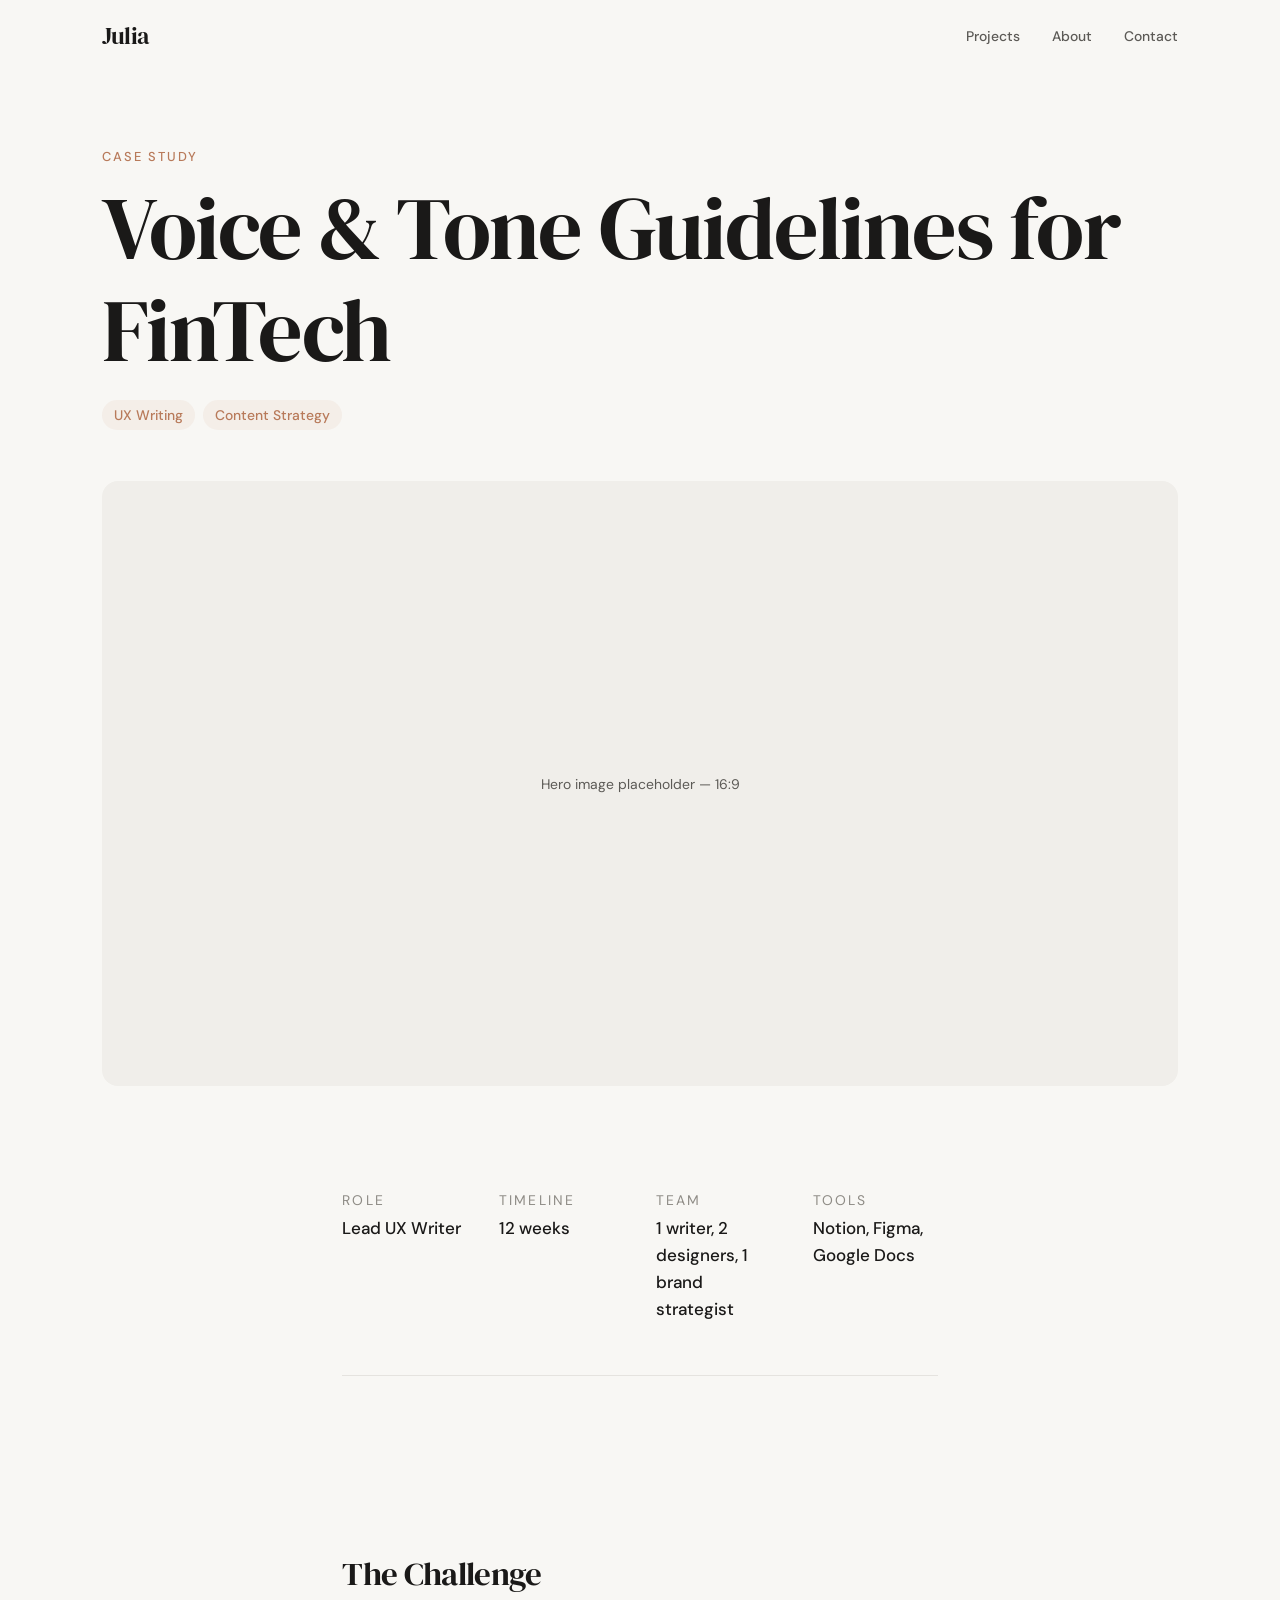
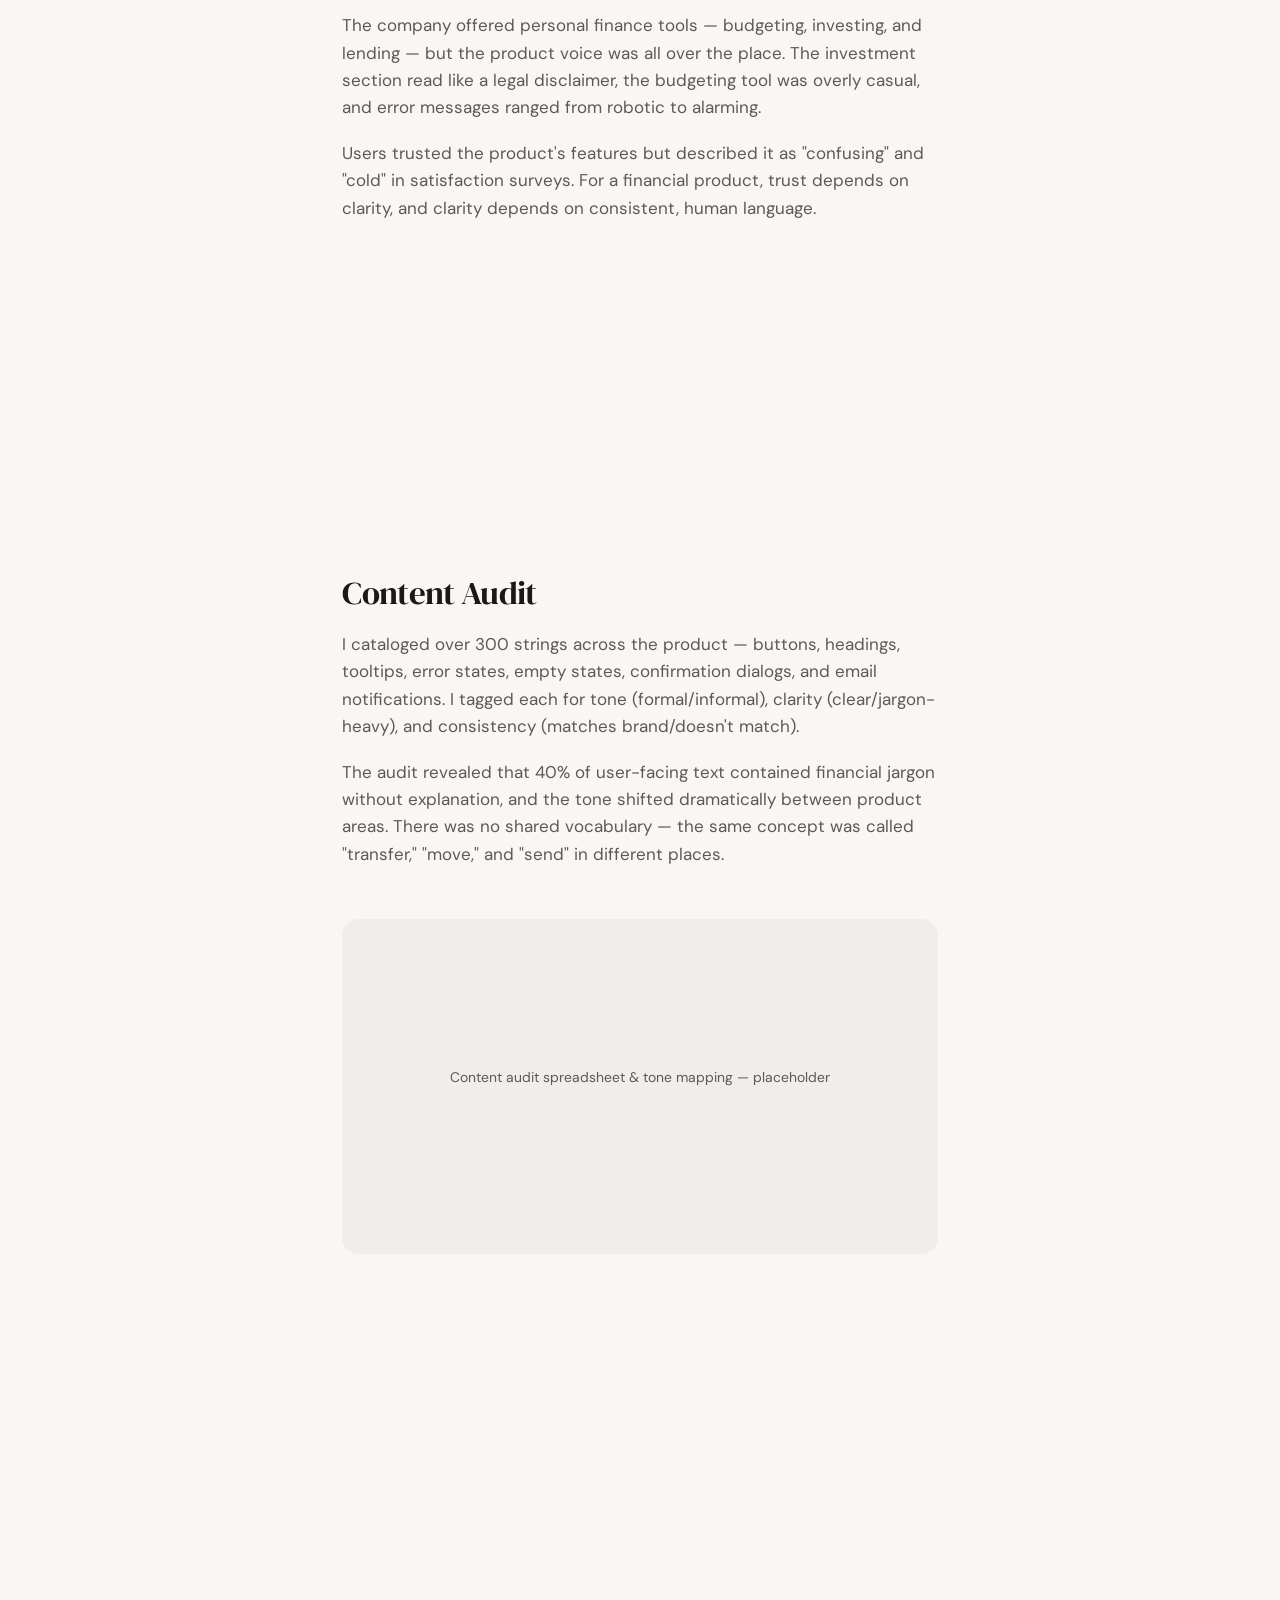
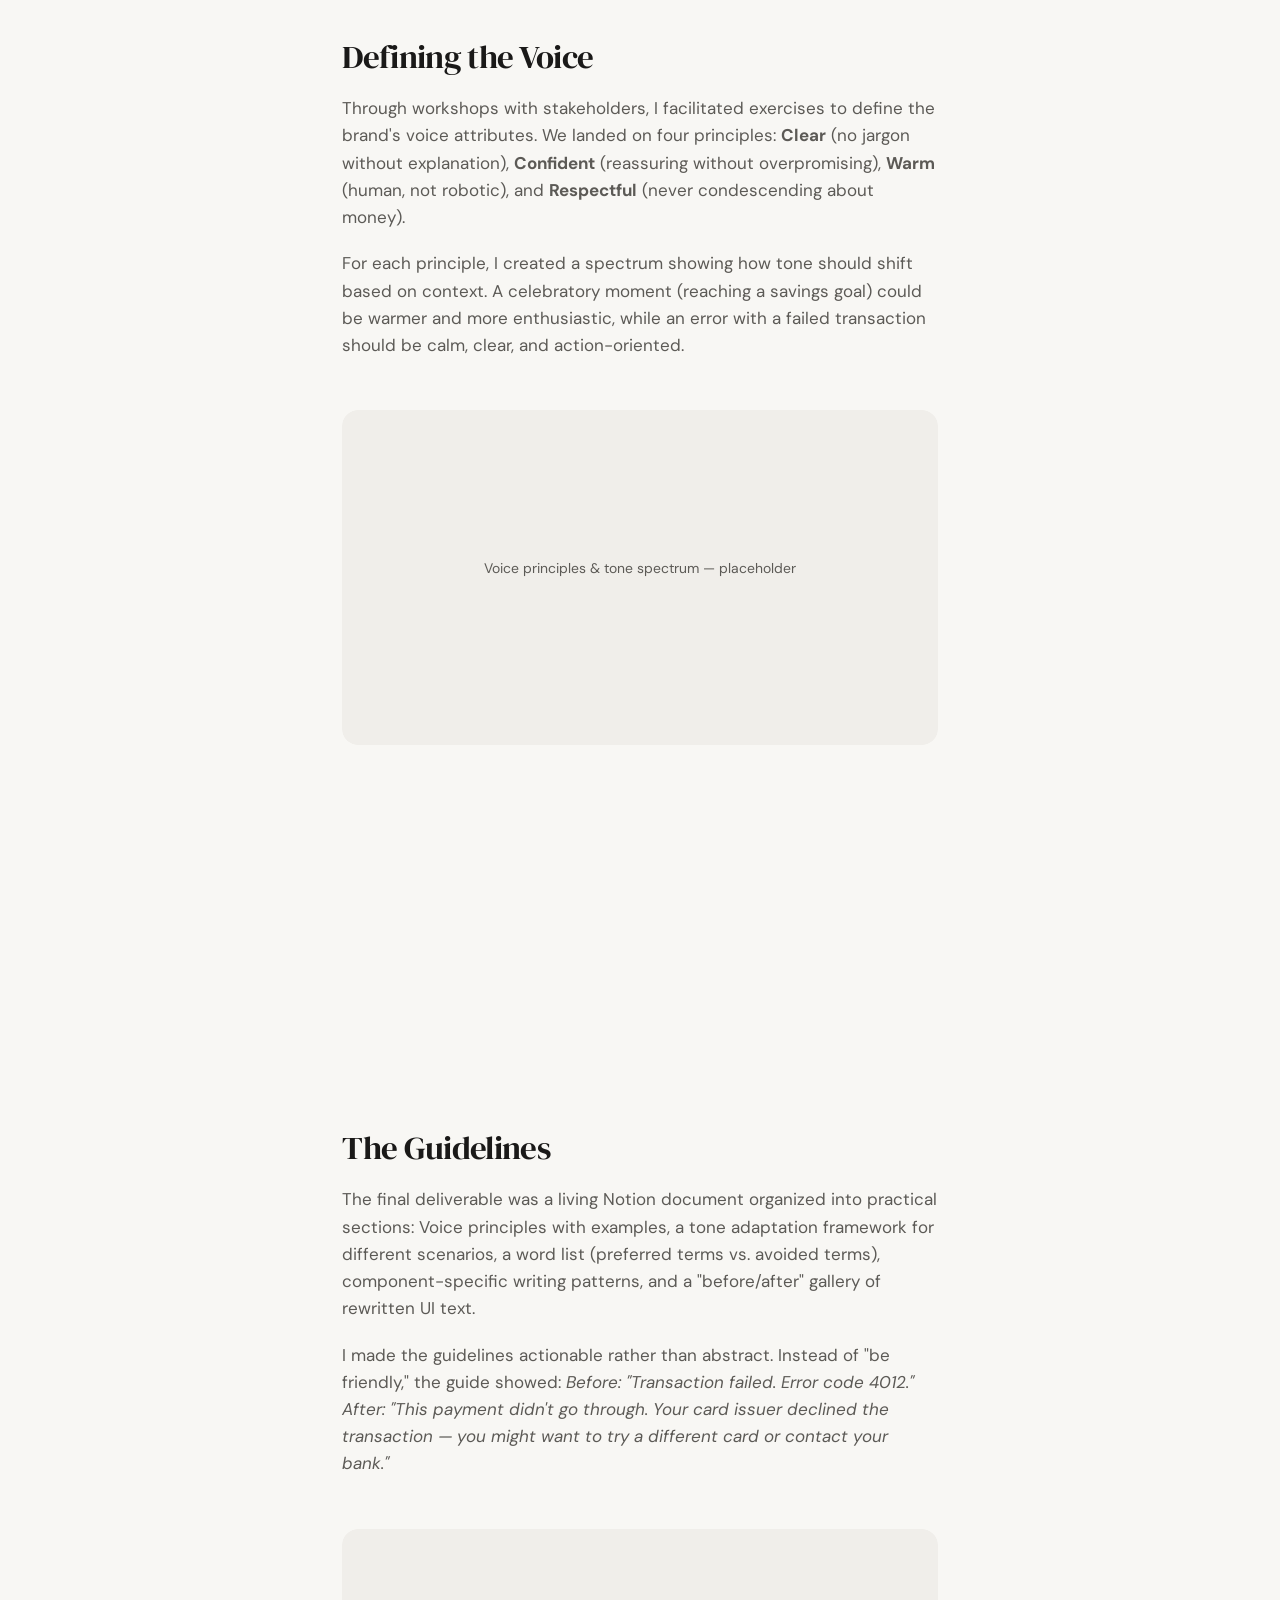
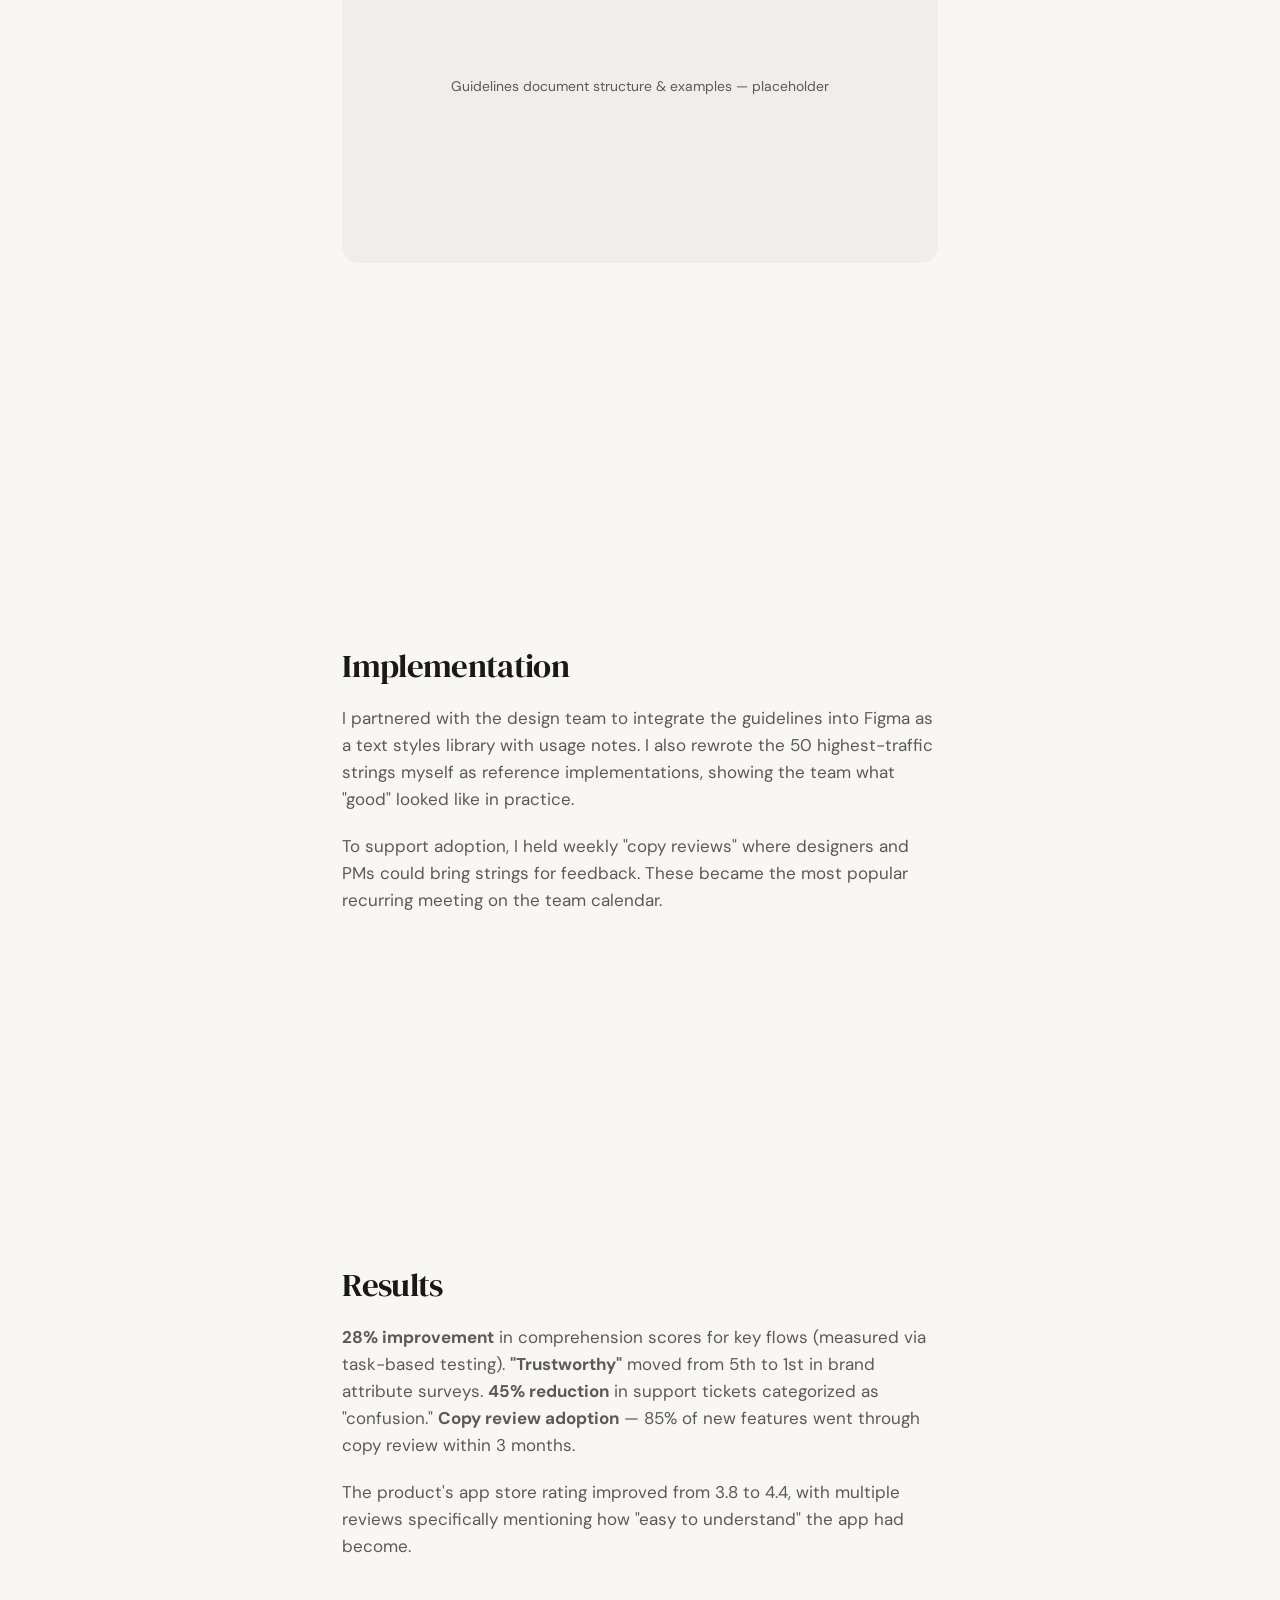
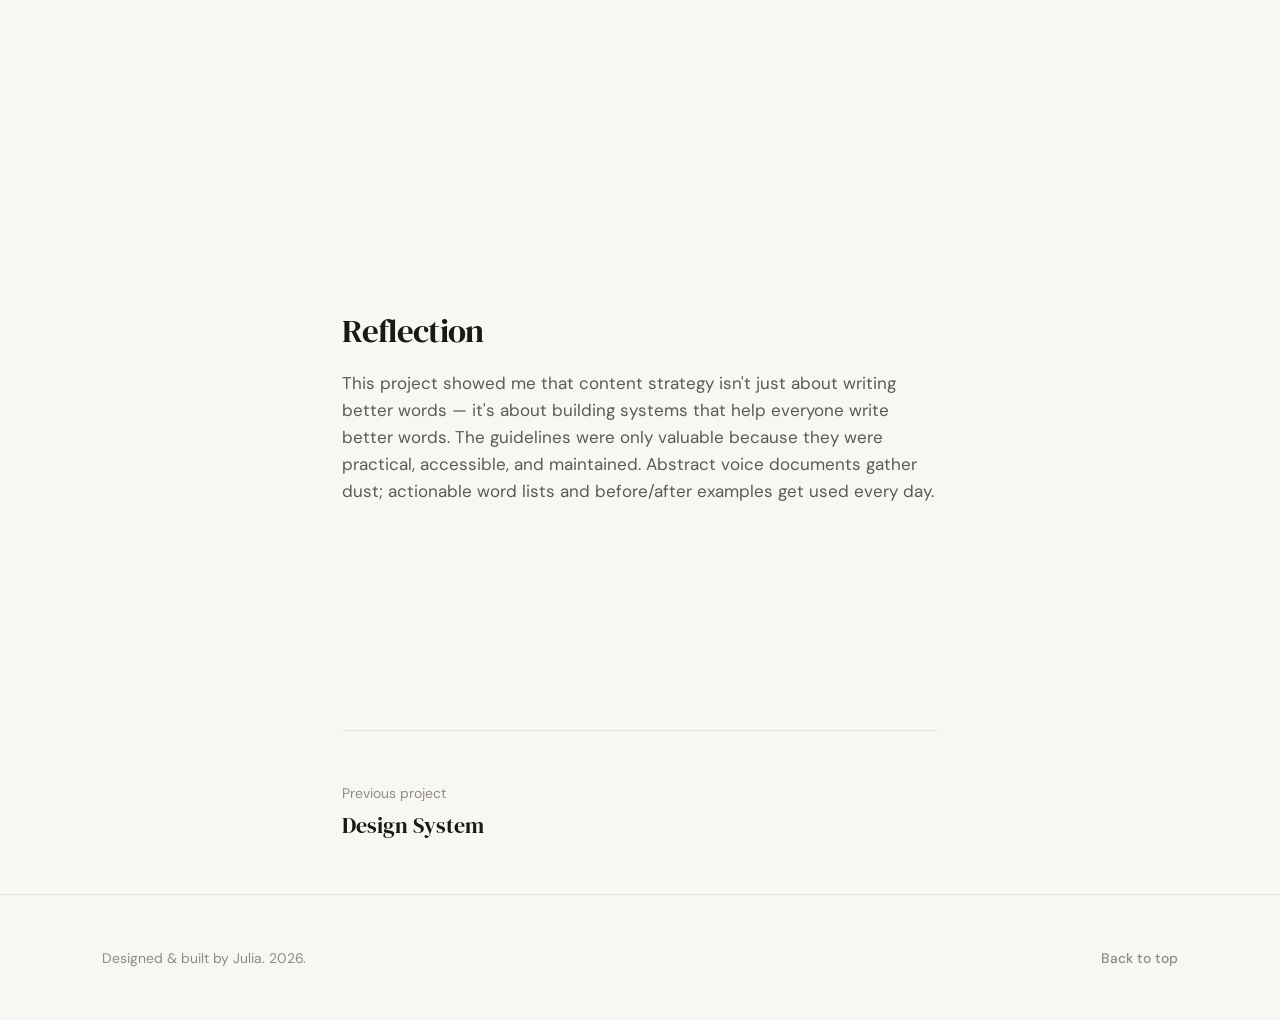
==== projects/case-study-3.html @ b4615a7f "first commit" ====
<!DOCTYPE html>
<html lang="en">
<head>
  <meta charset="UTF-8">
  <meta name="viewport" content="width=device-width, initial-scale=1.0">
  <title>Voice & Tone Guidelines for FinTech — Julia</title>
  <meta name="description" content="Case study: Developing a content framework that turned complex financial jargon into clear, trustworthy language.">
  <link rel="icon" href="../assets/images/favicon.svg" type="image/svg+xml">

  <link rel="preconnect" href="https://fonts.googleapis.com">
  <link rel="preconnect" href="https://fonts.gstatic.com" crossorigin>
  <link href="https://fonts.googleapis.com/css2?family=DM+Sans:ital,opsz,wght@0,9..40,400;0,9..40,500;0,9..40,600;1,9..40,400&family=DM+Serif+Display&display=swap" rel="stylesheet">

  <link rel="stylesheet" href="../css/reset.css">
  <link rel="stylesheet" href="../css/variables.css">
  <link rel="stylesheet" href="../css/base.css">
  <link rel="stylesheet" href="../css/layout.css">
  <link rel="stylesheet" href="../css/components.css">
  <link rel="stylesheet" href="../css/animations.css">
  <link rel="stylesheet" href="../css/responsive.css">
</head>
<body>
  <a href="#main" class="skip-link">Skip to content</a>

  <header class="nav nav--scrolled" role="banner">
    <div class="nav__inner">
      <a href="../index.html" class="nav__logo">Julia</a>
      <nav class="nav__links" role="navigation" aria-label="Main navigation">
        <a href="../index.html#projects" class="nav__link">Projects</a>
        <a href="../index.html#about" class="nav__link">About</a>
        <a href="../index.html#contact" class="nav__link">Contact</a>
      </nav>
      <button class="nav__toggle" aria-label="Open menu" aria-expanded="false">
        <span class="nav__toggle-line"></span>
        <span class="nav__toggle-line"></span>
        <span class="nav__toggle-line"></span>
      </button>
    </div>
    <div class="nav__overlay" aria-hidden="true">
      <a href="../index.html#projects" class="nav__overlay-link">Projects</a>
      <a href="../index.html#about" class="nav__overlay-link">About</a>
      <a href="../index.html#contact" class="nav__overlay-link">Contact</a>
    </div>
  </header>

  <main id="main">
    <section class="case-hero">
      <div class="container">
        <p class="overline case-hero__overline">Case Study</p>
        <h1 class="case-hero__title">Voice & Tone Guidelines for FinTech</h1>
        <div class="case-hero__tags">
          <span class="tag">UX Writing</span>
          <span class="tag">Content Strategy</span>
        </div>
        <div class="case-hero__image">
          <p>Hero image placeholder — 16:9</p>
        </div>
      </div>
    </section>

    <div class="case-study-content">
      <div class="case-meta">
        <dl class="meta-grid">
          <div>
            <dt>Role</dt>
            <dd>Lead UX Writer</dd>
          </div>
          <div>
            <dt>Timeline</dt>
            <dd>12 weeks</dd>
          </div>
          <div>
            <dt>Team</dt>
            <dd>1 writer, 2 designers, 1 brand strategist</dd>
          </div>
          <div>
            <dt>Tools</dt>
            <dd>Notion, Figma, Google Docs</dd>
          </div>
        </dl>
      </div>

      <article>
        <section class="case-section reveal">
          <h2>The Challenge</h2>
          <p>The company offered personal finance tools — budgeting, investing, and lending — but the product voice was all over the place. The investment section read like a legal disclaimer, the budgeting tool was overly casual, and error messages ranged from robotic to alarming.</p>
          <p>Users trusted the product's features but described it as "confusing" and "cold" in satisfaction surveys. For a financial product, trust depends on clarity, and clarity depends on consistent, human language.</p>
        </section>

        <section class="case-section reveal">
          <h2>Content Audit</h2>
          <p>I cataloged over 300 strings across the product — buttons, headings, tooltips, error states, empty states, confirmation dialogs, and email notifications. I tagged each for tone (formal/informal), clarity (clear/jargon-heavy), and consistency (matches brand/doesn't match).</p>
          <p>The audit revealed that 40% of user-facing text contained financial jargon without explanation, and the tone shifted dramatically between product areas. There was no shared vocabulary — the same concept was called "transfer," "move," and "send" in different places.</p>
          <div class="breakout">
            <div class="case-image-placeholder">
              <p>Content audit spreadsheet & tone mapping — placeholder</p>
            </div>
          </div>
        </section>

        <section class="case-section reveal">
          <h2>Defining the Voice</h2>
          <p>Through workshops with stakeholders, I facilitated exercises to define the brand's voice attributes. We landed on four principles: <strong>Clear</strong> (no jargon without explanation), <strong>Confident</strong> (reassuring without overpromising), <strong>Warm</strong> (human, not robotic), and <strong>Respectful</strong> (never condescending about money).</p>
          <p>For each principle, I created a spectrum showing how tone should shift based on context. A celebratory moment (reaching a savings goal) could be warmer and more enthusiastic, while an error with a failed transaction should be calm, clear, and action-oriented.</p>
          <div class="breakout">
            <div class="case-image-placeholder">
              <p>Voice principles & tone spectrum — placeholder</p>
            </div>
          </div>
        </section>

        <section class="case-section reveal">
          <h2>The Guidelines</h2>
          <p>The final deliverable was a living Notion document organized into practical sections: Voice principles with examples, a tone adaptation framework for different scenarios, a word list (preferred terms vs. avoided terms), component-specific writing patterns, and a "before/after" gallery of rewritten UI text.</p>
          <p>I made the guidelines actionable rather than abstract. Instead of "be friendly," the guide showed: <em>Before: "Transaction failed. Error code 4012." After: "This payment didn't go through. Your card issuer declined the transaction — you might want to try a different card or contact your bank."</em></p>
          <div class="breakout">
            <div class="case-image-placeholder">
              <p>Guidelines document structure & examples — placeholder</p>
            </div>
          </div>
        </section>

        <section class="case-section reveal">
          <h2>Implementation</h2>
          <p>I partnered with the design team to integrate the guidelines into Figma as a text styles library with usage notes. I also rewrote the 50 highest-traffic strings myself as reference implementations, showing the team what "good" looked like in practice.</p>
          <p>To support adoption, I held weekly "copy reviews" where designers and PMs could bring strings for feedback. These became the most popular recurring meeting on the team calendar.</p>
        </section>

        <section class="case-section reveal">
          <h2>Results</h2>
          <p><strong>28% improvement</strong> in comprehension scores for key flows (measured via task-based testing). <strong>"Trustworthy"</strong> moved from 5th to 1st in brand attribute surveys. <strong>45% reduction</strong> in support tickets categorized as "confusion." <strong>Copy review adoption</strong> — 85% of new features went through copy review within 3 months.</p>
          <p>The product's app store rating improved from 3.8 to 4.4, with multiple reviews specifically mentioning how "easy to understand" the app had become.</p>
        </section>

        <section class="case-section reveal">
          <h2>Reflection</h2>
          <p>This project showed me that content strategy isn't just about writing better words — it's about building systems that help everyone write better words. The guidelines were only valuable because they were practical, accessible, and maintained. Abstract voice documents gather dust; actionable word lists and before/after examples get used every day.</p>
        </section>
      </article>

      <nav class="case-nav" aria-label="Case study navigation">
        <div class="case-nav__inner">
          <a href="case-study-2.html" class="case-nav__link">
            <span class="case-nav__label">Previous project</span>
            <span class="case-nav__title">Design System</span>
          </a>
          <div></div>
        </div>
      </nav>
    </div>
  </main>

  <footer class="footer" role="contentinfo">
    <div class="container">
      <div class="footer__inner">
        <p class="footer__text">Designed & built by Julia. 2026.</p>
        <a href="#" class="footer__top">Back to top</a>
      </div>
    </div>
  </footer>

  <script src="../js/main.js"></script>
  <script src="../js/nav.js"></script>
</body>
</html>
---- css/variables.css ----
:root {
  /* Colors */
  --color-bg: #F8F7F4;
  --color-surface: #F0EEEA;
  --color-card: #FFFFFF;
  --color-text: #1A1918;
  --color-text-secondary: #5C5A56;
  --color-text-tertiary: #8E8B85;
  --color-accent: #B87A5A;
  --color-accent-hover: #9C6348;
  --color-border: #E5E3DF;
  --color-accent-tint: rgba(184, 122, 90, 0.08);

  /* Typography — Fluid with clamp() */
  --text-hero: clamp(2.75rem, 5vw + 1.5rem, 5.5rem);
  --text-h2: clamp(2rem, 2.5vw + 1rem, 3.125rem);
  --text-h3: clamp(1.625rem, 1.5vw + 0.875rem, 2.25rem);
  --text-body: clamp(0.9375rem, 0.25vw + 0.875rem, 1.0625rem);
  --text-small: clamp(0.8125rem, 0.15vw + 0.75rem, 0.875rem);
  --text-overline: clamp(0.75rem, 0.15vw + 0.6875rem, 0.8125rem);

  /* Line heights */
  --leading-heading: 1.15;
  --leading-body: 1.6;
  --leading-tight: 1.3;

  /* Letter spacing */
  --tracking-overline: 0.15em;
  --tracking-tight: -0.02em;

  /* Font families */
  --font-heading: 'DM Serif Display', Georgia, serif;
  --font-body: 'DM Sans', system-ui, sans-serif;

  /* Spacing — Fluid */
  --space-xs: clamp(0.5rem, 0.5vw, 0.75rem);
  --space-sm: clamp(0.75rem, 1vw, 1rem);
  --space-md: clamp(1rem, 1.5vw, 1.5rem);
  --space-lg: clamp(1.5rem, 2.5vw, 2.5rem);
  --space-xl: clamp(2.5rem, 4vw, 4rem);
  --space-2xl: clamp(4rem, 6vw, 7rem);
  --space-section: clamp(5rem, 10vw, 9rem);

  /* Layout */
  --container-max: 72rem;
  --container-narrow: 42rem;
  --container-breakout: 56rem;
  --container-padding: clamp(1.25rem, 3vw, 2.5rem);

  /* Shadows */
  --shadow-sm: 0 1px 2px rgba(26, 25, 24, 0.04);
  --shadow-md: 0 4px 12px rgba(26, 25, 24, 0.06);
  --shadow-lg: 0 8px 30px rgba(26, 25, 24, 0.08);
  --shadow-xl: 0 12px 40px rgba(26, 25, 24, 0.12);

  /* Borders */
  --radius-sm: 0.375rem;
  --radius-md: 0.625rem;
  --radius-lg: 1rem;

  /* Transitions */
  --ease-out: cubic-bezier(0.25, 0.46, 0.45, 0.94);
  --ease-spring: cubic-bezier(0.34, 1.56, 0.64, 1);
  --duration-fast: 150ms;
  --duration-normal: 300ms;
  --duration-slow: 500ms;

  /* Nav */
  --nav-height: 4.5rem;
}
---- css/base.css ----
body {
  font-family: var(--font-body);
  font-size: var(--text-body);
  line-height: var(--leading-body);
  color: var(--color-text);
  background-color: var(--color-bg);
}

/* Headings */
h1, h2, h3, h4, h5, h6 {
  font-family: var(--font-heading);
  line-height: var(--leading-heading);
  letter-spacing: var(--tracking-tight);
  color: var(--color-text);
  font-weight: 400;
}

h1 { font-size: var(--text-hero); }
h2 { font-size: var(--text-h2); }
h3 { font-size: var(--text-h3); }

/* Body text */
p {
  color: var(--color-text-secondary);
  max-width: 65ch;
}

p + p {
  margin-top: var(--space-md);
}

/* Links */
a {
  transition: color var(--duration-fast) var(--ease-out);
}

a:hover {
  color: var(--color-accent);
}

/* Selection */
::selection {
  background-color: rgba(184, 122, 90, 0.15);
  color: var(--color-text);
}

/* Focus styles */
:focus-visible {
  outline: 2px solid var(--color-accent);
  outline-offset: 3px;
  border-radius: 2px;
}

/* Skip to content */
.skip-link {
  position: absolute;
  top: -100%;
  left: var(--container-padding);
  padding: var(--space-xs) var(--space-md);
  background: var(--color-text);
  color: var(--color-bg);
  font-size: var(--text-small);
  border-radius: var(--radius-sm);
  z-index: 1000;
  transition: top var(--duration-fast) var(--ease-out);
}

.skip-link:focus {
  top: var(--space-sm);
}

/* Overline style */
.overline {
  font-family: var(--font-body);
  font-size: var(--text-overline);
  font-weight: 500;
  text-transform: uppercase;
  letter-spacing: var(--tracking-overline);
  color: var(--color-accent);
  line-height: var(--leading-tight);
}

/* Section heading */
.section-heading {
  margin-bottom: var(--space-xl);
}

.section-heading .overline {
  margin-bottom: var(--space-sm);
}
---- css/layout.css ----
/* Container */
.container {
  width: 100%;
  max-width: var(--container-max);
  margin-inline: auto;
  padding-inline: var(--container-padding);
}

.container--narrow {
  max-width: var(--container-narrow);
}

.container--breakout {
  max-width: var(--container-breakout);
}

/* Sections */
section {
  padding-block: var(--space-section);
}

.section--surface {
  background-color: var(--color-surface);
}

/* Project grid */
.project-grid {
  display: grid;
  grid-template-columns: repeat(auto-fill, minmax(min(100%, 22rem), 1fr));
  gap: var(--space-lg);
}

/* About layout */
.about-layout {
  display: grid;
  grid-template-columns: 1fr;
  gap: var(--space-xl);
  align-items: start;
}

@media (min-width: 48rem) {
  .about-layout {
    grid-template-columns: 3fr 2fr;
    gap: var(--space-2xl);
  }
}

/* Case study layout */
.case-study-content {
  max-width: var(--container-narrow);
  margin-inline: auto;
  padding-inline: var(--container-padding);
}

.case-study-content > .breakout {
  max-width: var(--container-breakout);
  margin-inline: auto;
  width: calc(100% + var(--container-padding) * 2);
  margin-left: calc(var(--container-padding) * -1);
}

@media (min-width: 48rem) {
  .case-study-content > .breakout {
    width: auto;
    margin-left: calc((var(--container-breakout) - var(--container-narrow)) / -2);
    margin-right: calc((var(--container-breakout) - var(--container-narrow)) / -2);
  }
}

/* Metadata grid */
.meta-grid {
  display: grid;
  grid-template-columns: repeat(2, 1fr);
  gap: var(--space-md) var(--space-lg);
}

@media (min-width: 48rem) {
  .meta-grid {
    grid-template-columns: repeat(4, 1fr);
  }
}
---- css/components.css ----
/* ============================================
   Navigation
   ============================================ */
.nav {
  position: fixed;
  top: 0;
  left: 0;
  right: 0;
  z-index: 100;
  height: var(--nav-height);
  display: flex;
  align-items: center;
  transition: background-color var(--duration-normal) var(--ease-out),
              box-shadow var(--duration-normal) var(--ease-out);
}

.nav--scrolled {
  background-color: rgba(248, 247, 244, 0.85);
  backdrop-filter: blur(12px);
  -webkit-backdrop-filter: blur(12px);
  box-shadow: var(--shadow-sm);
}

.nav__inner {
  display: flex;
  align-items: center;
  justify-content: space-between;
  width: 100%;
  max-width: var(--container-max);
  margin-inline: auto;
  padding-inline: var(--container-padding);
}

.nav__logo {
  font-family: var(--font-heading);
  font-size: 1.5rem;
  color: var(--color-text);
  font-weight: 400;
  letter-spacing: var(--tracking-tight);
}

.nav__links {
  display: flex;
  align-items: center;
  gap: var(--space-lg);
}

.nav__link {
  font-size: var(--text-small);
  font-weight: 500;
  color: var(--color-text-secondary);
  position: relative;
  padding-block: 0.25rem;
}

.nav__link::after {
  content: '';
  position: absolute;
  bottom: 0;
  left: 0;
  width: 0;
  height: 1.5px;
  background-color: var(--color-accent);
  transition: width var(--duration-normal) var(--ease-out);
}

.nav__link:hover,
.nav__link--active {
  color: var(--color-text);
}

.nav__link:hover::after,
.nav__link--active::after {
  width: 100%;
}

/* Mobile menu button */
.nav__toggle {
  display: none;
  flex-direction: column;
  gap: 5px;
  padding: 0.5rem;
  z-index: 110;
}

.nav__toggle-line {
  display: block;
  width: 22px;
  height: 1.5px;
  background-color: var(--color-text);
  transition: transform var(--duration-normal) var(--ease-out),
              opacity var(--duration-fast) var(--ease-out);
  transform-origin: center;
}

.nav__toggle--open .nav__toggle-line:nth-child(1) {
  transform: translateY(6.5px) rotate(45deg);
}

.nav__toggle--open .nav__toggle-line:nth-child(2) {
  opacity: 0;
}

.nav__toggle--open .nav__toggle-line:nth-child(3) {
  transform: translateY(-6.5px) rotate(-45deg);
}

/* Mobile overlay */
.nav__overlay {
  display: none;
}

@media (max-width: 63.999rem) {
  .nav__toggle {
    display: flex;
  }

  .nav__links {
    display: none;
  }

  .nav__overlay {
    position: fixed;
    inset: 0;
    background-color: var(--color-bg);
    display: flex;
    flex-direction: column;
    align-items: center;
    justify-content: center;
    gap: var(--space-xl);
    opacity: 0;
    visibility: hidden;
    transition: opacity var(--duration-normal) var(--ease-out),
                visibility var(--duration-normal) var(--ease-out);
    z-index: 105;
  }

  .nav__overlay--open {
    opacity: 1;
    visibility: visible;
  }

  .nav__overlay-link {
    font-family: var(--font-heading);
    font-size: var(--text-h3);
    color: var(--color-text);
    opacity: 0;
    transform: translateY(1rem);
    transition: opacity var(--duration-normal) var(--ease-out),
                transform var(--duration-normal) var(--ease-out),
                color var(--duration-fast) var(--ease-out);
  }

  .nav__overlay--open .nav__overlay-link {
    opacity: 1;
    transform: translateY(0);
  }

  .nav__overlay--open .nav__overlay-link:nth-child(1) { transition-delay: 100ms; }
  .nav__overlay--open .nav__overlay-link:nth-child(2) { transition-delay: 200ms; }
  .nav__overlay--open .nav__overlay-link:nth-child(3) { transition-delay: 300ms; }

  .nav__overlay-link:hover {
    color: var(--color-accent);
  }
}


/* ============================================
   Hero
   ============================================ */
.hero {
  min-height: 100vh;
  min-height: 100dvh;
  display: flex;
  flex-direction: column;
  justify-content: center;
  padding-top: var(--nav-height);
  position: relative;
}

.hero__content {
  padding-block: var(--space-2xl);
}

.hero__overline {
  margin-bottom: var(--space-md);
}

.hero__title {
  margin-bottom: var(--space-lg);
}

.hero__tagline {
  font-size: clamp(1.0625rem, 0.5vw + 0.9375rem, 1.25rem);
  max-width: 38ch;
  line-height: var(--leading-body);
}

.hero__scroll {
  position: absolute;
  bottom: var(--space-lg);
  left: 50%;
  transform: translateX(-50%);
  display: flex;
  flex-direction: column;
  align-items: center;
  gap: var(--space-xs);
  color: var(--color-text-tertiary);
  font-size: var(--text-small);
}

.hero__scroll-icon {
  width: 20px;
  height: 20px;
  animation: scroll-hint 2s var(--ease-out) infinite;
}

@keyframes scroll-hint {
  0%, 100% { transform: translateY(0); opacity: 0.6; }
  50% { transform: translateY(4px); opacity: 1; }
}


/* ============================================
   Project Cards
   ============================================ */
.project-card {
  display: flex;
  flex-direction: column;
  background: var(--color-card);
  border: 1px solid var(--color-border);
  border-radius: var(--radius-lg);
  overflow: hidden;
  transition: border-color var(--duration-normal) var(--ease-out),
              box-shadow var(--duration-normal) var(--ease-out);
}

.project-card:hover {
  border-color: var(--color-text-tertiary);
  box-shadow: var(--shadow-lg);
}

.project-card__image {
  aspect-ratio: 3 / 2;
  overflow: hidden;
  background-color: var(--color-surface);
}

.project-card__image img {
  width: 100%;
  height: 100%;
  object-fit: cover;
  transition: transform var(--duration-slow) var(--ease-out);
}

.project-card:hover .project-card__image img {
  transform: scale(1.03);
}

/* Placeholder illustration */
.project-card__placeholder {
  width: 100%;
  height: 100%;
  display: flex;
  align-items: center;
  justify-content: center;
  transition: transform var(--duration-slow) var(--ease-out);
}

.project-card:hover .project-card__placeholder {
  transform: scale(1.03);
}

.project-card__body {
  padding: var(--space-lg);
  display: flex;
  flex-direction: column;
  gap: var(--space-sm);
  flex: 1;
}

.project-card__title {
  font-size: clamp(1.25rem, 0.5vw + 1.125rem, 1.5rem);
}

.project-card__desc {
  font-size: var(--text-body);
  display: -webkit-box;
  -webkit-line-clamp: 2;
  -webkit-box-orient: vertical;
  overflow: hidden;
}

.project-card__tags {
  display: flex;
  flex-wrap: wrap;
  gap: var(--space-xs);
  margin-top: auto;
  padding-top: var(--space-sm);
}


/* ============================================
   Tags / Pills
   ============================================ */
.tag {
  display: inline-block;
  padding: 0.25rem 0.75rem;
  font-size: var(--text-small);
  font-weight: 500;
  color: var(--color-accent);
  background-color: var(--color-accent-tint);
  border-radius: 999px;
  white-space: nowrap;
}


/* ============================================
   About Section
   ============================================ */
.about__text h2 {
  margin-bottom: var(--space-lg);
}

.about__bio {
  margin-bottom: var(--space-xl);
}

.about__skills-title {
  font-family: var(--font-body);
  font-size: var(--text-body);
  font-weight: 600;
  color: var(--color-text);
  margin-bottom: var(--space-sm);
}

.about__skills-list {
  display: flex;
  flex-wrap: wrap;
  gap: var(--space-xs);
}

.about__photo {
  aspect-ratio: 4 / 5;
  background-color: var(--color-surface);
  border-radius: var(--radius-lg);
  overflow: hidden;
  display: flex;
  align-items: center;
  justify-content: center;
}

.about__photo-placeholder {
  color: var(--color-text-tertiary);
  font-size: var(--text-small);
  text-align: center;
  padding: var(--space-lg);
}


/* ============================================
   Contact Section
   ============================================ */
.contact {
  text-align: center;
}

.contact h2 {
  margin-bottom: var(--space-md);
}

.contact__text {
  margin-inline: auto;
  margin-bottom: var(--space-xl);
}

.contact__btn {
  display: inline-block;
  padding: 0.875rem 2.25rem;
  font-size: var(--text-body);
  font-weight: 500;
  color: var(--color-card);
  background-color: var(--color-accent);
  border-radius: var(--radius-sm);
  transition: background-color var(--duration-fast) var(--ease-out),
              transform var(--duration-fast) var(--ease-out);
}

.contact__btn:hover {
  background-color: var(--color-accent-hover);
  color: var(--color-card);
  transform: translateY(-1px);
}

.contact__links {
  display: flex;
  justify-content: center;
  gap: var(--space-lg);
  margin-top: var(--space-lg);
}

.contact__link {
  font-size: var(--text-small);
  font-weight: 500;
  color: var(--color-text-tertiary);
  border-bottom: 1px solid transparent;
  transition: color var(--duration-fast) var(--ease-out),
              border-color var(--duration-fast) var(--ease-out);
}

.contact__link:hover {
  color: var(--color-accent);
  border-bottom-color: var(--color-accent);
}


/* ============================================
   Footer
   ============================================ */
.footer {
  padding-block: var(--space-xl);
  border-top: 1px solid var(--color-border);
}

.footer__inner {
  display: flex;
  align-items: center;
  justify-content: space-between;
  flex-wrap: wrap;
  gap: var(--space-sm);
}

.footer__text {
  font-size: var(--text-small);
  color: var(--color-text-tertiary);
}

.footer__top {
  font-size: var(--text-small);
  font-weight: 500;
  color: var(--color-text-tertiary);
  transition: color var(--duration-fast) var(--ease-out);
}

.footer__top:hover {
  color: var(--color-accent);
}


/* ============================================
   Case Study Page
   ============================================ */
.case-hero {
  padding-top: calc(var(--nav-height) + var(--space-2xl));
  padding-bottom: var(--space-xl);
}

.case-hero__overline {
  margin-bottom: var(--space-sm);
}

.case-hero__title {
  margin-bottom: var(--space-md);
}

.case-hero__tags {
  display: flex;
  flex-wrap: wrap;
  gap: var(--space-xs);
}

.case-hero__image {
  width: 100%;
  aspect-ratio: 16 / 9;
  background-color: var(--color-surface);
  border-radius: var(--radius-lg);
  margin-top: var(--space-xl);
  overflow: hidden;
  display: flex;
  align-items: center;
  justify-content: center;
  color: var(--color-text-tertiary);
  font-size: var(--text-small);
}

.case-meta {
  padding-block: var(--space-xl);
  border-bottom: 1px solid var(--color-border);
  margin-bottom: var(--space-xl);
}

.meta-grid dt {
  font-size: var(--text-small);
  color: var(--color-text-tertiary);
  text-transform: uppercase;
  letter-spacing: var(--tracking-overline);
  margin-bottom: 0.25rem;
}

.meta-grid dd {
  font-weight: 500;
  color: var(--color-text);
}

.case-section {
  margin-bottom: var(--space-2xl);
}

.case-section h2 {
  font-size: var(--text-h3);
  margin-bottom: var(--space-md);
  color: var(--color-text);
}

.case-section p {
  margin-bottom: var(--space-md);
}

.case-section .breakout {
  margin-block: var(--space-xl);
  border-radius: var(--radius-lg);
  overflow: hidden;
}

.case-image-placeholder {
  aspect-ratio: 16 / 9;
  background-color: var(--color-surface);
  border-radius: var(--radius-lg);
  display: flex;
  align-items: center;
  justify-content: center;
  color: var(--color-text-tertiary);
  font-size: var(--text-small);
}

/* Prev / Next navigation */
.case-nav {
  padding-block: var(--space-xl);
  border-top: 1px solid var(--color-border);
  margin-top: var(--space-2xl);
}

.case-nav__inner {
  display: flex;
  justify-content: space-between;
  flex-wrap: wrap;
  gap: var(--space-md);
}

.case-nav__link {
  display: flex;
  flex-direction: column;
  gap: 0.25rem;
}

.case-nav__link--next {
  text-align: right;
  margin-left: auto;
}

.case-nav__label {
  font-size: var(--text-small);
  color: var(--color-text-tertiary);
}

.case-nav__title {
  font-family: var(--font-heading);
  font-size: clamp(1.125rem, 0.5vw + 1rem, 1.375rem);
  color: var(--color-text);
  transition: color var(--duration-fast) var(--ease-out);
}

.case-nav__link:hover .case-nav__title {
  color: var(--color-accent);
}
---- css/animations.css ----
/* ============================================
   Keyframes
   ============================================ */
@keyframes fade-in-up {
  from {
    opacity: 0;
    transform: translateY(1.5rem);
  }
  to {
    opacity: 1;
    transform: translateY(0);
  }
}

@keyframes fade-in {
  from { opacity: 0; }
  to { opacity: 1; }
}


/* ============================================
   Hero stagger animation
   ============================================ */
.hero__overline,
.hero__title,
.hero__tagline,
.hero__scroll {
  opacity: 0;
  animation: fade-in-up var(--duration-slow) var(--ease-out) forwards;
}

.hero__overline  { animation-delay: 100ms; }
.hero__title     { animation-delay: 250ms; }
.hero__tagline   { animation-delay: 400ms; }
.hero__scroll    { animation-delay: 600ms; }


/* ============================================
   Scroll reveal
   ============================================ */
.reveal {
  opacity: 0;
  transform: translateY(1.5rem);
  transition: opacity var(--duration-slow) var(--ease-out),
              transform var(--duration-slow) var(--ease-out);
}

.reveal--visible {
  opacity: 1;
  transform: translateY(0);
}

/* Stagger children */
.reveal-stagger > .reveal:nth-child(1) { transition-delay: 0ms; }
.reveal-stagger > .reveal:nth-child(2) { transition-delay: 150ms; }
.reveal-stagger > .reveal:nth-child(3) { transition-delay: 300ms; }


/* ============================================
   Reduced motion
   ============================================ */
@media (prefers-reduced-motion: reduce) {
  *,
  *::before,
  *::after {
    animation-duration: 0.01ms !important;
    animation-iteration-count: 1 !important;
    transition-duration: 0.01ms !important;
    scroll-behavior: auto !important;
  }

  .reveal {
    opacity: 1;
    transform: none;
  }

  .hero__overline,
  .hero__title,
  .hero__tagline,
  .hero__scroll {
    opacity: 1;
  }
}
---- css/responsive.css ----
/* ============================================
   Small screens (below 48rem / 768px)
   ============================================ */
@media (max-width: 47.999rem) {
  .about__photo {
    max-width: 20rem;
    margin-inline: auto;
    aspect-ratio: 1 / 1;
  }

  .hero {
    min-height: calc(100vh - var(--nav-height));
    min-height: calc(100dvh - var(--nav-height));
  }
}


/* ============================================
   Medium screens (48rem–64rem)
   ============================================ */
@media (min-width: 48rem) {
  .hero__tagline {
    max-width: 42ch;
  }
}


/* ============================================
   Large screens (64rem+)
   ============================================ */
@media (min-width: 64rem) {
  .nav__toggle {
    display: none;
  }

  .nav__links {
    display: flex;
  }
}


/* ============================================
   Extra large screens (80rem+)
   ============================================ */
@media (min-width: 80rem) {
  .hero__content {
    padding-left: 4vw;
  }
}
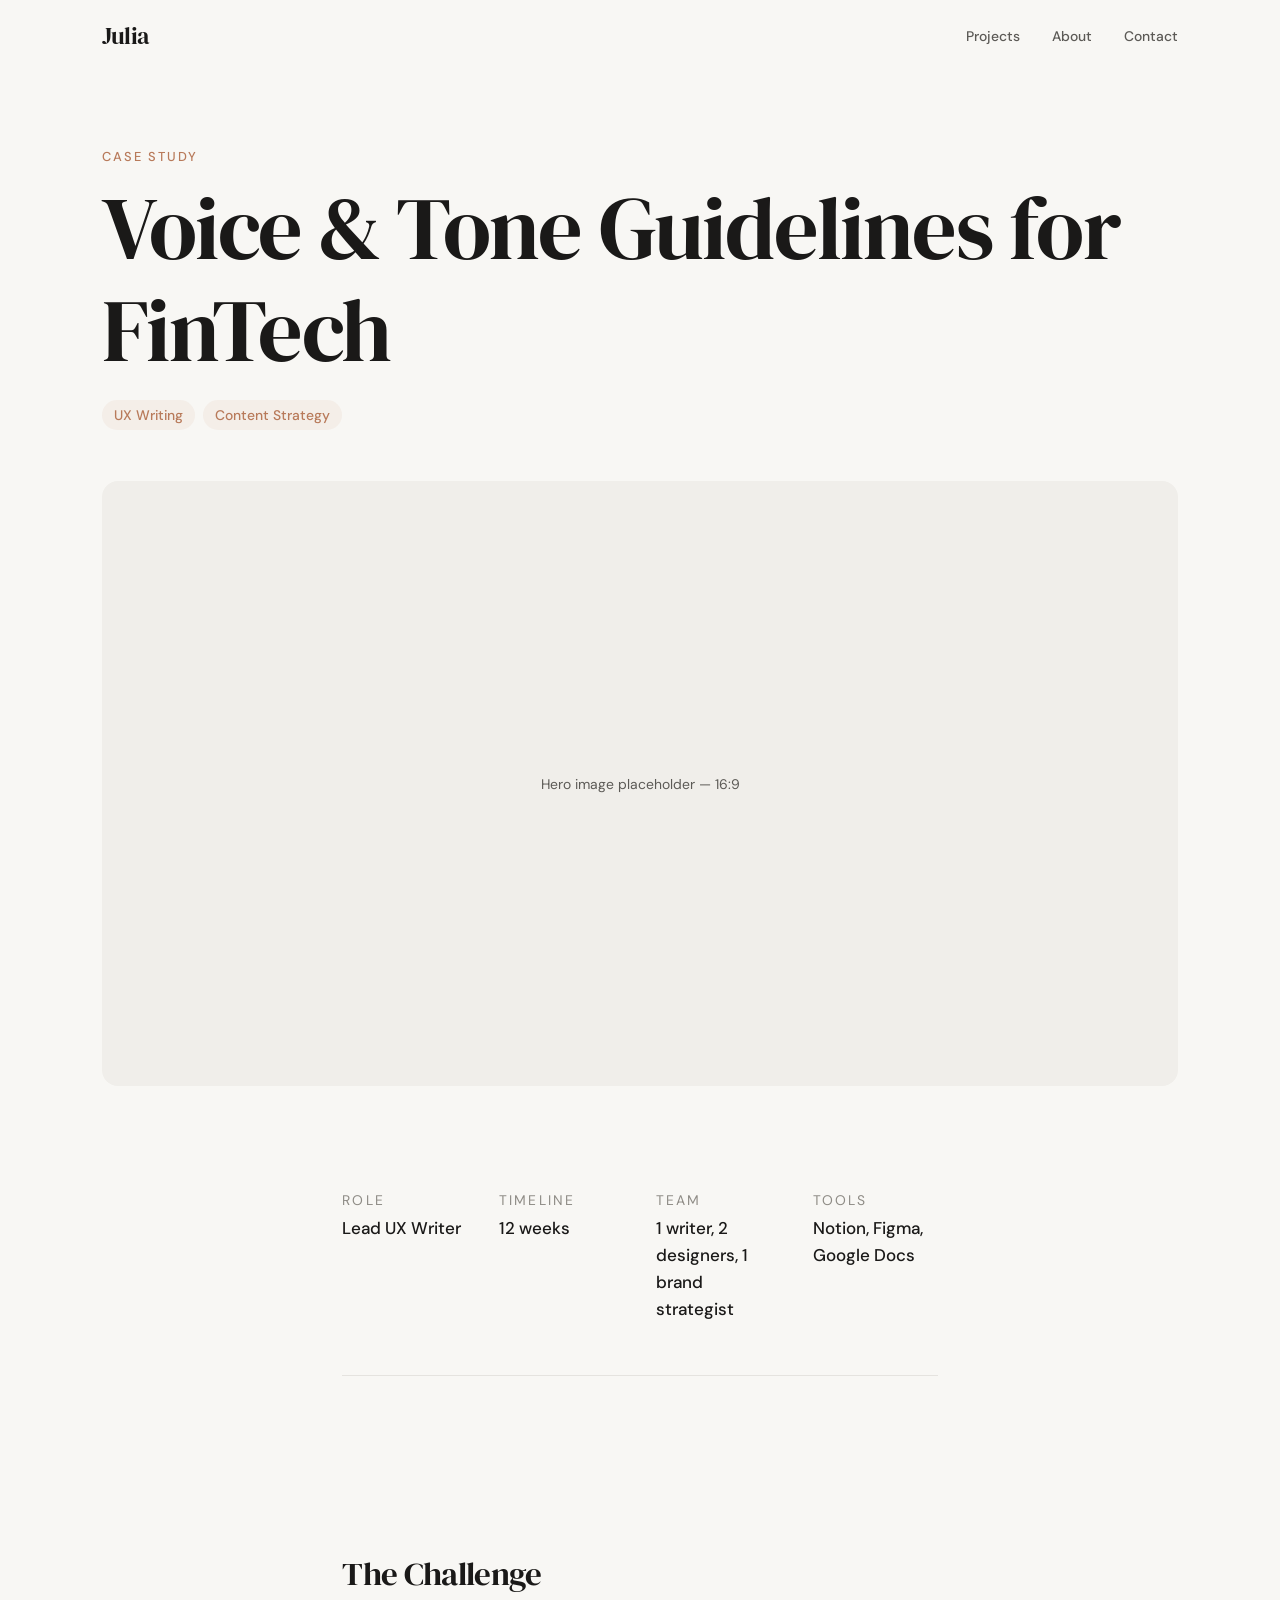
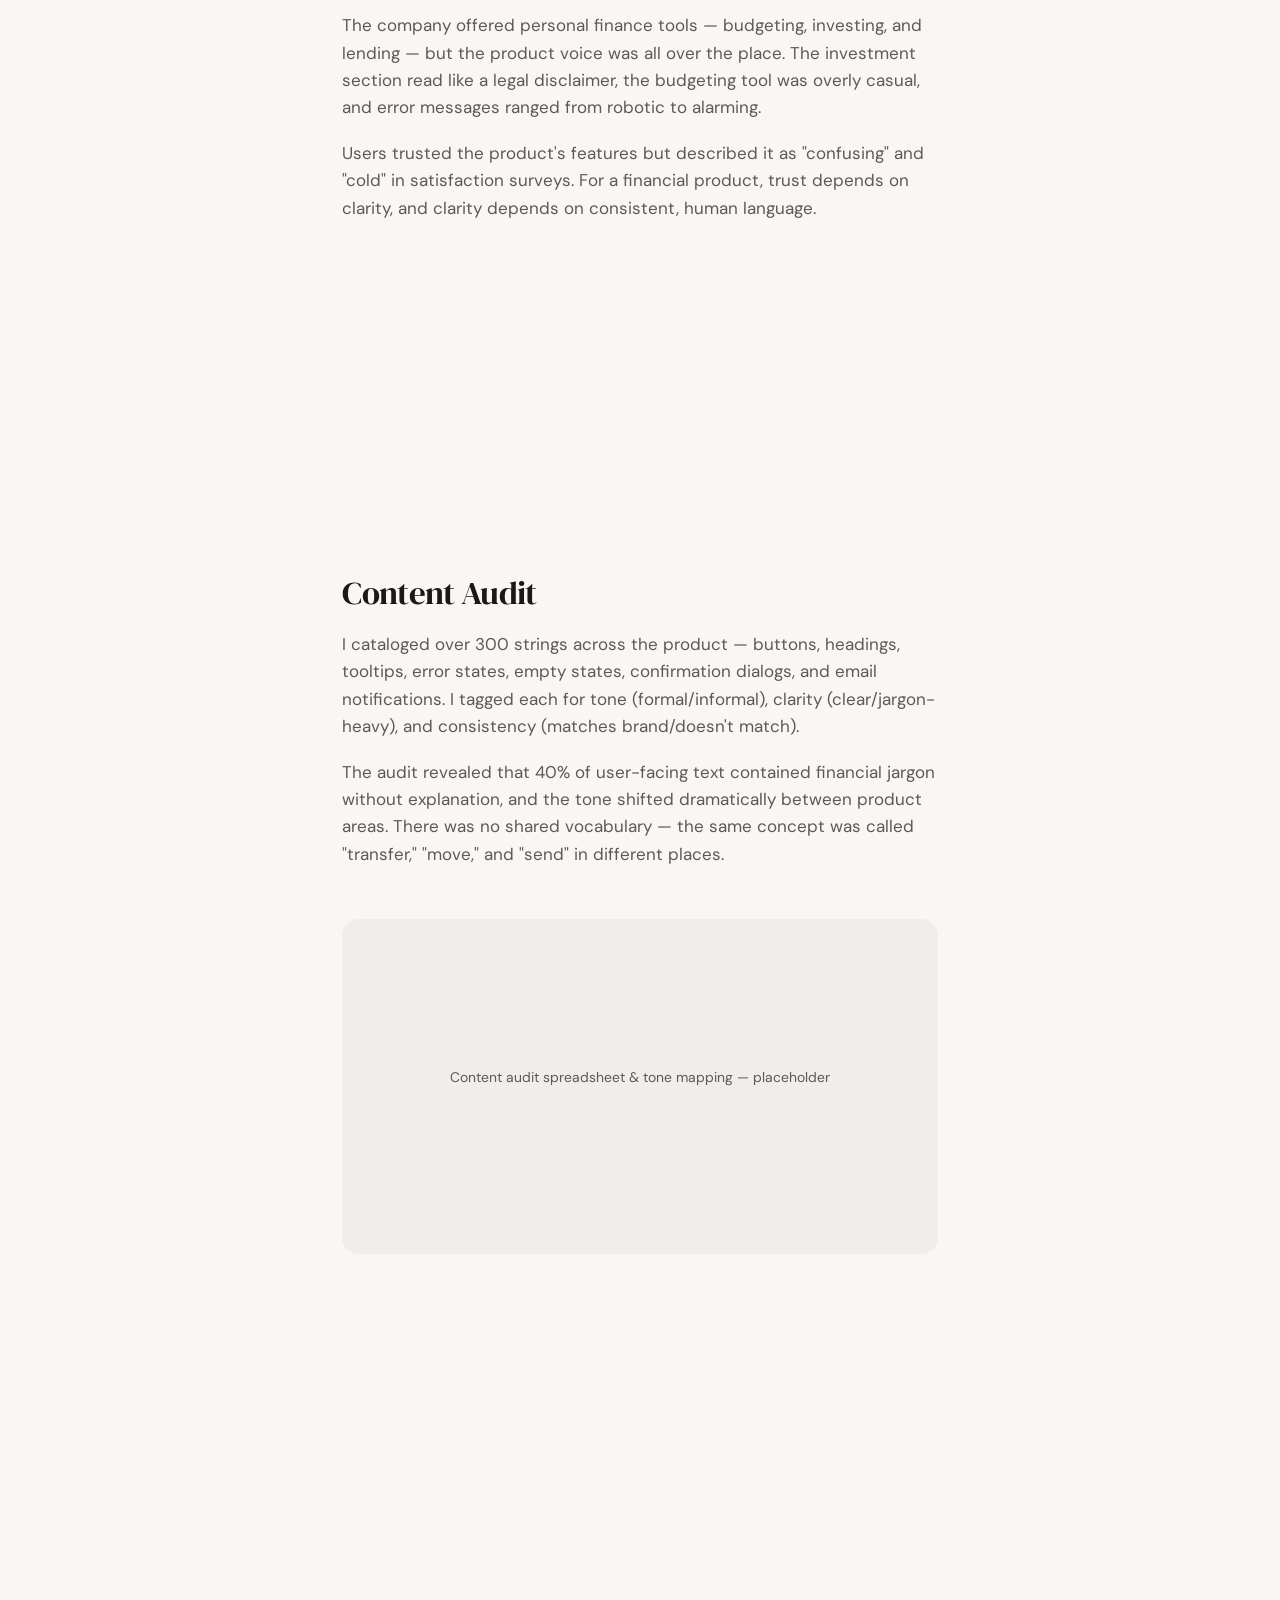
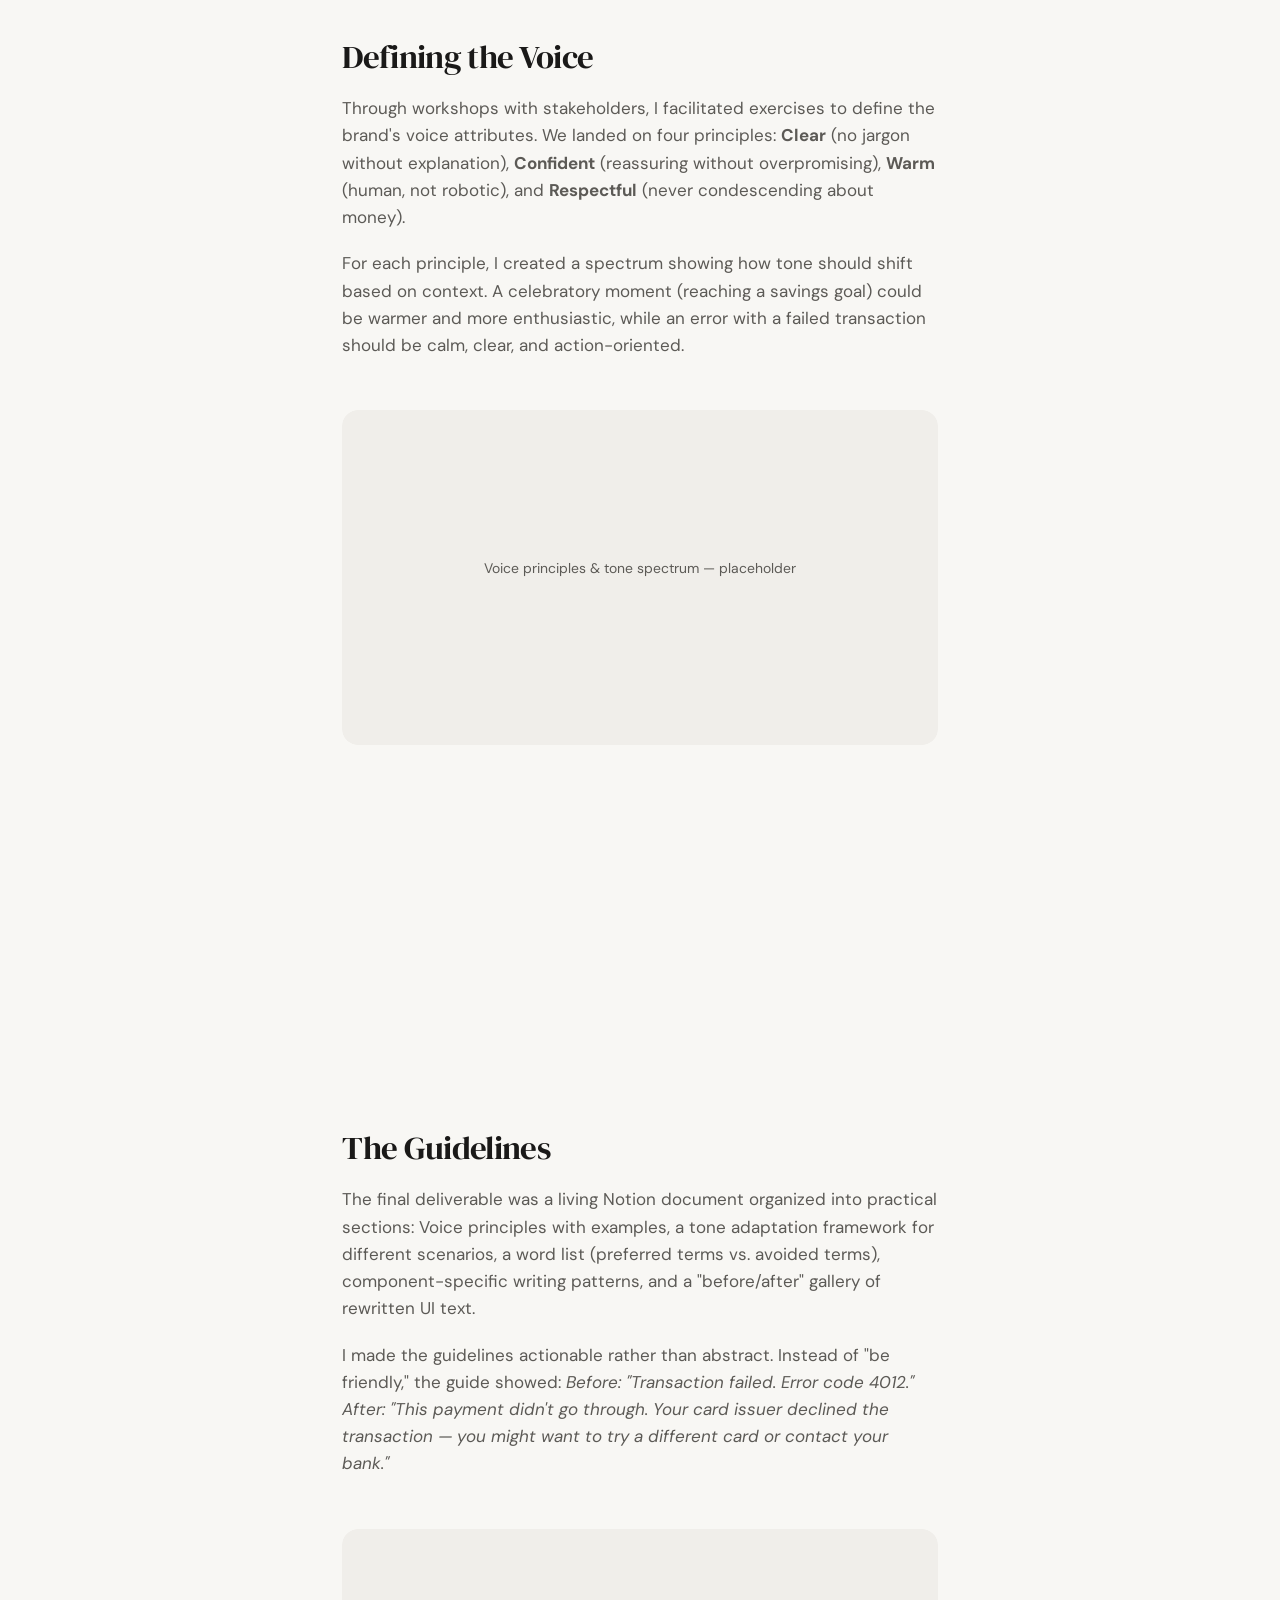
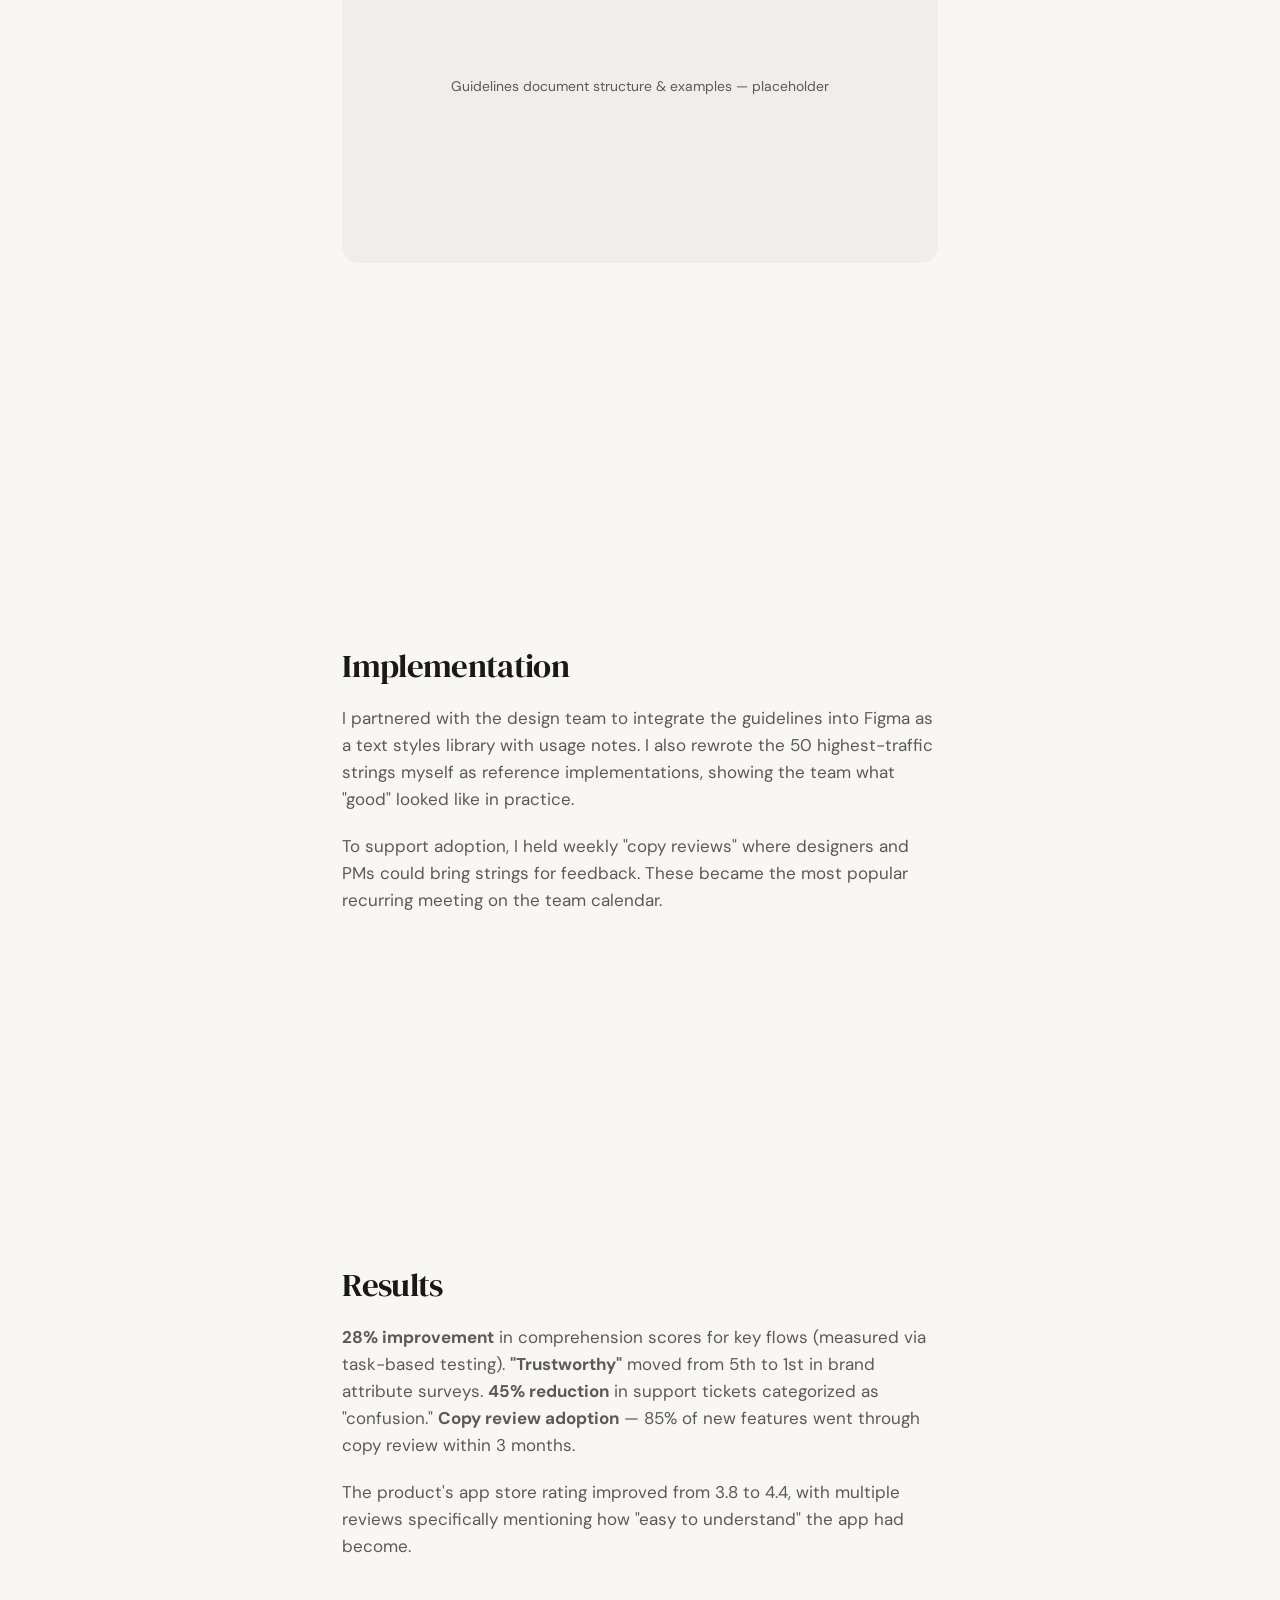
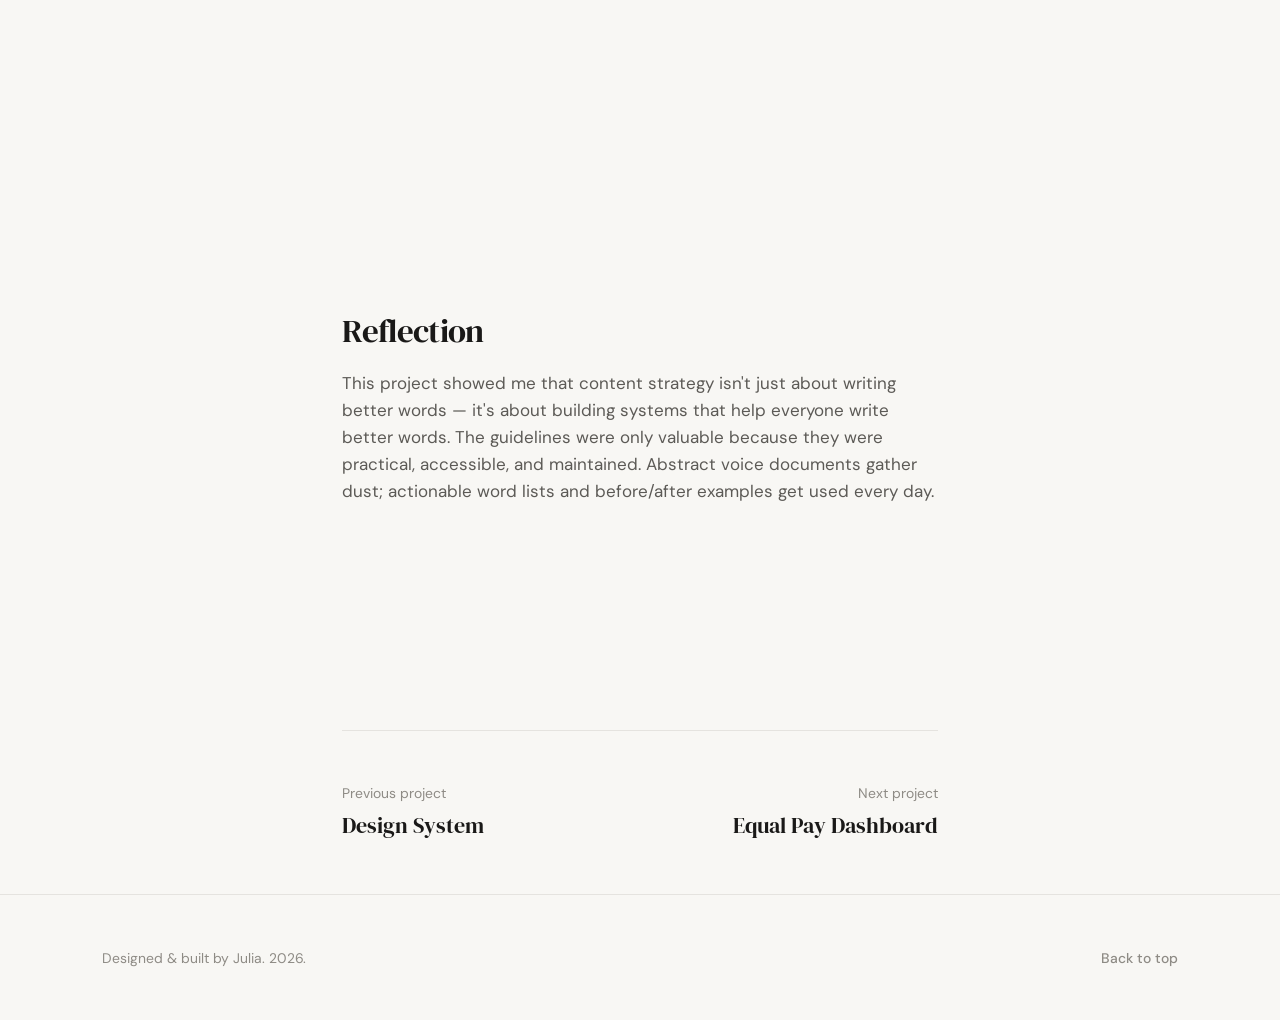
==== commit cf545ce5: "Add Equal Pay Dashboard project card and navigation link" ====
--- a/projects/case-study-3.html
+++ b/projects/case-study-3.html
@@ -144,7 +144,10 @@
             <span class="case-nav__label">Previous project</span>
             <span class="case-nav__title">Design System</span>
           </a>
-          <div></div>
+          <a href="case-study-4.html" class="case-nav__link case-nav__link--next">
+            <span class="case-nav__label">Next project</span>
+            <span class="case-nav__title">Equal Pay Dashboard</span>
+          </a>
         </div>
       </nav>
     </div>
--- a/css/animations.css
+++ b/css/animations.css
@@ -54,6 +54,7 @@
 .reveal-stagger > .reveal:nth-child(1) { transition-delay: 0ms; }
 .reveal-stagger > .reveal:nth-child(2) { transition-delay: 150ms; }
 .reveal-stagger > .reveal:nth-child(3) { transition-delay: 300ms; }
+.reveal-stagger > .reveal:nth-child(4) { transition-delay: 450ms; }
 
 
 /* ============================================
